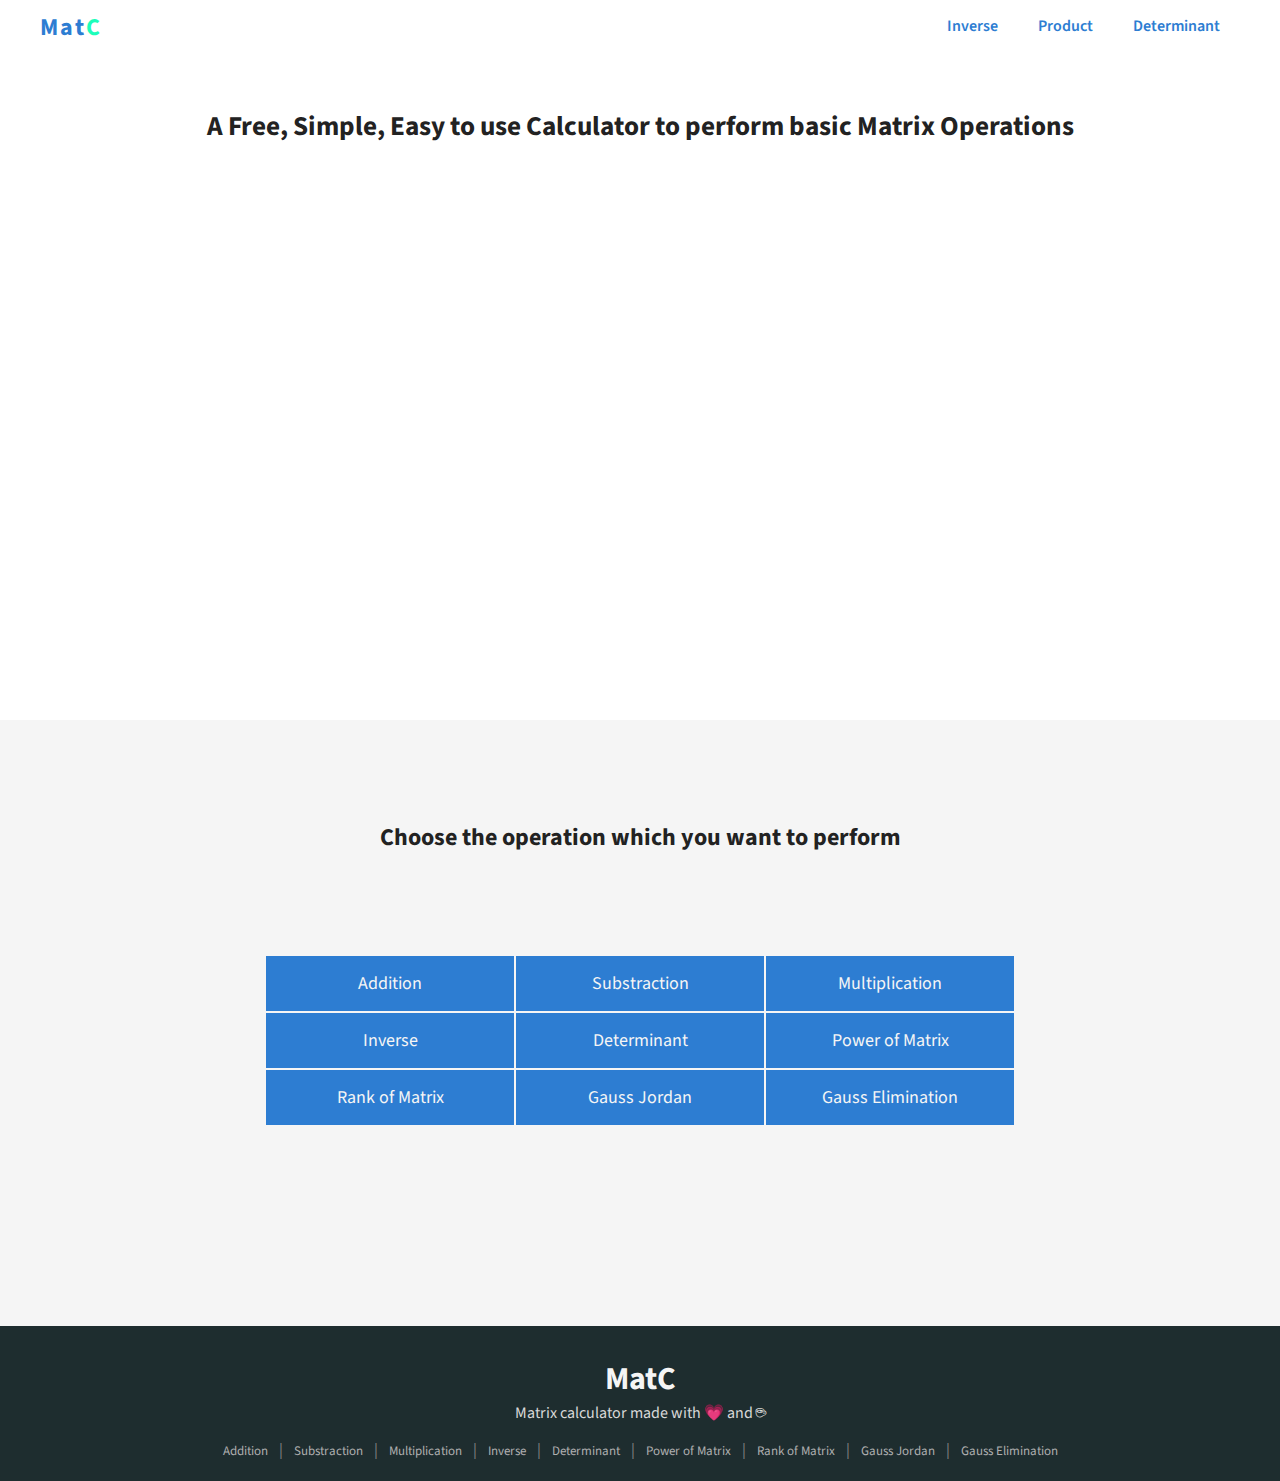
==== index.html @ 2323e3bf "Update index.html" ====
<!DOCTYPE html>
<html lang="en">
<head>
    <meta charset="UTF-8">
    <meta http-equiv="X-UA-Compatible" content="IE=edge">
    <meta name="viewport" content="width=device-width, initial-scale=1.0">
    <link rel="stylesheet" href="css/style.css">
    <title>MatC | Calculator</title>
</head>
<body>
    
    <section class="header">
    <!-- ----- Navbar ----- -->

    <nav class="navbar">
        <div class="logo">
            <a href="#">Mat<span>C</span></a>
        </div>
        <div class="cal">
            <ul>
                <li><a href="#">Inverse</a></li>
                <li><a href="#">Product</a></li>
                <li><a href="#">Determinant</a></li>
            </ul>
        </div>
    </nav>
    
    <!-- ----- Navbar ----- -->
    
    

    <!-- ----- Header -----  -->
   
        <div class="head">
            <div class="matc">
                <img src="images/matc.png" alt="">
            </div>
            <h2>A Free, Simple, Easy to use  Calculator to perform basic Matrix Operations</h2>
        </div>
        
        
    </section>


    <!-- ----- Header -----  -->


    <!-- ----- options -----  -->


    <div class="options">
        <h2>Choose the operation which you want to perform</h2>
        <div class="choose">
                <a href="https://danish0929x.github.io/MatC/add-substract/">Addition</a>
                <a href="https://danish0929x.github.io/MatC/add-substract/">Substraction</a>
                <a href="#">Multiplication</a>
                <a href="#">Inverse</a>
                <a href="#">Determinant</a>
                <a href="#">Power of Matrix</a>
                <a href="#">Rank of Matrix</a>
                <a href="#">Gauss Jordan</a>
                <a href="#">Gauss Elimination</a>
        </div>
    </div>





    <!-- ----- options -----  -->



    <!-- ----- Footer -----  -->
    <div class="footer">
        <div class="footer-name">
            <h4>MatC</h4>
            <p>Matrix calculator made with 💗 and ☕</p>
        </div>

        <div class="footer-content">
            <span><a href="https://danish0929x.github.io/MatC/add-substract/">Addition</a> </span><span>|</span>
            <span><a href="https://danish0929x.github.io/MatC/add-substract/">Substraction</a> </span><span>|</span>
            <span><a href="#">Multiplication</a> </span><span>|</span>
            <span><a href="#">Inverse</a> </span><span>|</span>
            <span><a href="#">Determinant</a> </span><span>|</span>
            <span><a href="#">Power of Matrix</a> </span><span>|</span>
            <span><a href="#">Rank of Matrix</a> </span><span>|</span>
            <span><a href="#">Gauss Jordan</a> </span><span>|</span>
            <span><a href="#">Gauss Elimination</a> </span>
        </div>
    </div>


    <!-- ----- Footer-----  -->


















    

<script src="js/script.js"></script>

</body>
</html>
---- css/style.css ----
@import url('https://fonts.googleapis.com/css2?family=Source+Sans+Pro:wght@300;400;600;700;900&display=swap');

*{
    padding: 0;
    margin: 0;
    box-sizing: border-box;
    font-family: 'Source Sans Pro', sans-serif;
}

a{
    text-decoration: none;
}

li{
    list-style: none;
}

 /* -----Navbar-----  */

 .navbar{
     width: 100%;
     display: flex;
     flex-direction: row;
     justify-content: space-between;
     background-color: transparent;
 }

 .navbar .logo{
     padding: 10px 40px;
 }

 .navbar .logo a{
     font-size: 1.5rem;
     font-weight: 700;
     letter-spacing: 2px;
     color: #2d7dd2;
 }

 .navbar .logo a span{
     color: #1cfeba;
 }

 .cal ul{
     padding: 15px 40px;
     display: flex;
     flex-direction: row;
     justify-content: space-between;
 }

 .cal ul li{
     margin: 0px 20px;
     position: relative;
 }



  .cal ul li:after {
     position: absolute;
     content: '';
     height: 1.5px;
     bottom: -4px; 
     margin: 0 auto;
     left: 0;
     right: 0;
     width: 0%;
     background: #2d7dd2;
     -o-transition:.4s;
     -ms-transition:.4s;
     -moz-transition:.4s;
     -webkit-transition:.4s;
     transition:.4s;
 }
  

  /* optional hover classes used with anmiation */
   .cal ul li:hover:after {
       width: 80%;
       background: #2d7dd2;
 }

 .cal ul li a{
    font-size: 1rem;
    font-weight: 600;
    color: #2d7dd2;
 }

 .cal ul li:hover a{
     color: #2969ad;
 }

 .navbar.sticky {
     position: fixed;
     top: 0;
     left: 0; right: 0;
     background-color: #f5f5f5;
     box-shadow: rgba(50, 50, 93, 0.25) 0px 2px 5px -1px, rgba(0, 0, 0, 0.3) 0px 1px 3px -1px;
     z-index: 10000;
 }


 @media screen and (max-width: 600px) and (min-width: 400px){  
     .navbar .logo{
         padding: 10px 20px;
     }

     .cal ul{
         padding: 15px 10px;
     }

     .cal ul li{
         margin: 0px 10px;
     }


  }

  @media screen and (max-width: 400px){
    .cal{
        display: none;
    }
  }




 /* -----Navbar-----  */





 /* -----Header-----  */

  .header{
      width: 100%;
      height: 80vh;
      background-image: url(../images/bg.jpg);
      background-size: cover;
      background-position: 0%;
      align-items: center;
      transition: 0.5s;
      
  }

  .head{
      margin: auto;
      display: flex;
      flex-direction: column;
           
  }

  .head h2{
      margin: auto;
      margin-top: 30px;
      padding: 0px 20px;
      color: #222;
      font-size: 1.7rem;
      text-align: center;
  }

  .matc{
      margin-top: 20px;
      width: 40%;
      margin: auto;
  }

  .matc img{
      width: 100%;
      transition: 0.6s;
  }

  .matc img:hover{
      transform: translateY(10px);
  }



  @media screen and (max-width: 1000px) and (min-width: 600px){  
    .matc{
        margin-top: 25px;
        width: 70%;
    } 
  }

  @media screen and (max-width: 600px) and (min-width: 300px){
    .matc{
        margin-top: 50px;
        width: 80%;
    } 
  }

  @media screen and (max-width: 300px){
    .matc{
        margin-top: 60px;
        width: 90%;
    } 
  }

 /* -----Header-----  */


 
  /* ----options-----  */

  .options{
      padding: 100px 50px;
      background-color: #f5f5f5;
      text-align: center;
  }

  .options h2{
      font-size: 1.5rem;
      color: #222;
    }


  .choose{
    margin: 100px 0;
    display: grid;
    justify-content: center;
    grid-template-columns: 250px 250px 250px;
    background-color: #f5f5f5
    
  }

  .choose a{
    background-color: #2d7dd2;
    color: #f5f5f5;
    margin: 1px;
    padding: 15px 20px;
    font-size: 18px;
    text-align: center;
    transition: 0.3s ease-in-out;
  }

  .choose a:hover{
      background-color: #1cfeba;
      color: #2d7dd2;
      box-shadow: rgba(0, 0, 0, 0.35) 0px -50px 36px -28px inset;
      }

  @media screen and (max-width: 787px) and (min-width: 500px){
      .choose{
        grid-template-columns: 225px 225px;
      }

      .choose a{

        padding: 10px 15px;

      }

  }

  @media screen and (max-width: 500px){
    .choose{
        grid-template-columns: 225px;
      }

      .choose a{

        padding: 10px 15px;

      }
      .options h2{
        font-size: 1rem;
        color: #222;
      }
      .options{
        padding: 50px 10px;
        background-color: #f5f5f5;
        text-align: center;
    }

  }



  /* ----options-----  */








  /* ----- Footer -----  */

  .footer{
      background-color: #1E2D2F;
      padding: 20px 20px;
      text-align: center;
  }

  .footer-name{
      margin-top: 10px;
  }

  .footer-name h4{
      font-size: 2rem;
      color: #f5f5f5;
  }
  .footer-name p{
      font-size: 1rem;
      color: #d8d8d8;
  }

  .footer-content{
      margin-top: 15px;
      color: #868686;
      
  }

  .footer-content span{
      margin: 4px;
  }

  .footer-content span a{
    color: #afafaf;
    font-size: 13px;
  }

  @media screen and (max-width: 400px){
    .footer-name h4{
        font-size: 1.7rem;
    }
    .footer-name p{
        font-size: 0.8rem;
    }
    .footer{
        padding: 20px 10px;
    }
    .footer-content span{
        margin: 2px;
    }
  
    .footer-content span a{
      font-size: 10px;
  }
  }





  /* ----- Footer -----  */
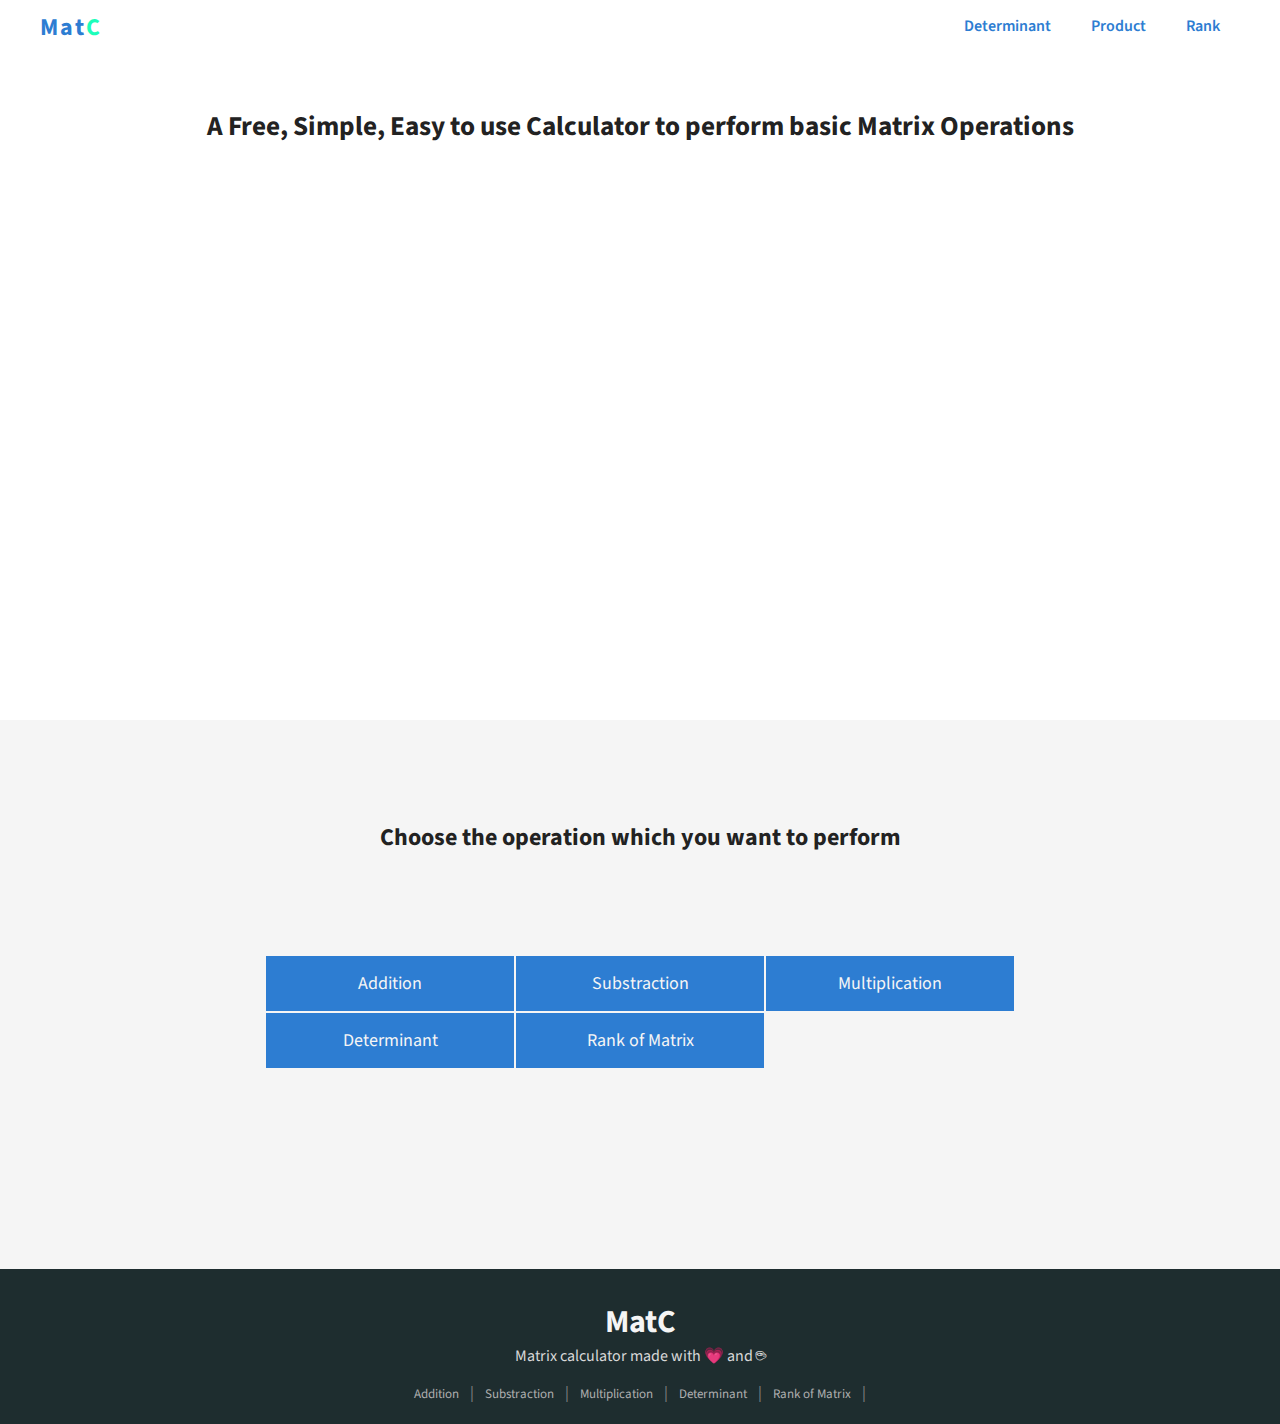
==== commit a8aafe02: "Update index.html" ====
--- a/index.html
+++ b/index.html
@@ -18,9 +18,9 @@
         </div>
         <div class="cal">
             <ul>
-                <li><a href="#">Inverse</a></li>
-                <li><a href="#">Product</a></li>
-                <li><a href="#">Determinant</a></li>
+                <li><a href="https://danish0929x.github.io/MatC/determinant/">Determinant</a></li>
+                <li><a href="https://danish0929x.github.io/MatC/multiply/">Product</a></li>
+                <li><a href="https://danish0929x.github.io/MatC/rankofmatrix/">Rank</a></li>
             </ul>
         </div>
     </nav>
@@ -53,13 +53,9 @@
         <div class="choose">
                 <a href="https://danish0929x.github.io/MatC/add-substract/">Addition</a>
                 <a href="https://danish0929x.github.io/MatC/add-substract/">Substraction</a>
-                <a href="#">Multiplication</a>
-                <a href="#">Inverse</a>
-                <a href="#">Determinant</a>
-                <a href="#">Power of Matrix</a>
-                <a href="#">Rank of Matrix</a>
-                <a href="#">Gauss Jordan</a>
-                <a href="#">Gauss Elimination</a>
+                <a href="https://danish0929x.github.io/MatC/multiply/">Multiplication</a>
+                <a href="https://danish0929x.github.io/MatC/determinant/">Determinant</a>
+                <a href="https://danish0929x.github.io/MatC/rankofmatrix/">Rank of Matrix</a>
         </div>
     </div>
 
@@ -81,13 +77,9 @@
         <div class="footer-content">
             <span><a href="https://danish0929x.github.io/MatC/add-substract/">Addition</a> </span><span>|</span>
             <span><a href="https://danish0929x.github.io/MatC/add-substract/">Substraction</a> </span><span>|</span>
-            <span><a href="#">Multiplication</a> </span><span>|</span>
-            <span><a href="#">Inverse</a> </span><span>|</span>
-            <span><a href="#">Determinant</a> </span><span>|</span>
-            <span><a href="#">Power of Matrix</a> </span><span>|</span>
-            <span><a href="#">Rank of Matrix</a> </span><span>|</span>
-            <span><a href="#">Gauss Jordan</a> </span><span>|</span>
-            <span><a href="#">Gauss Elimination</a> </span>
+            <span><a href="https://danish0929x.github.io/MatC/multiply/">Multiplication</a> </span><span>|</span>
+            <span><a href="https://danish0929x.github.io/MatC/determinant/">Determinant</a> </span><span>|</span>
+            <span><a href="https://danish0929x.github.io/MatC/rankofmatrix/">Rank of Matrix</a> </span><span>|</span>
         </div>
     </div>
 
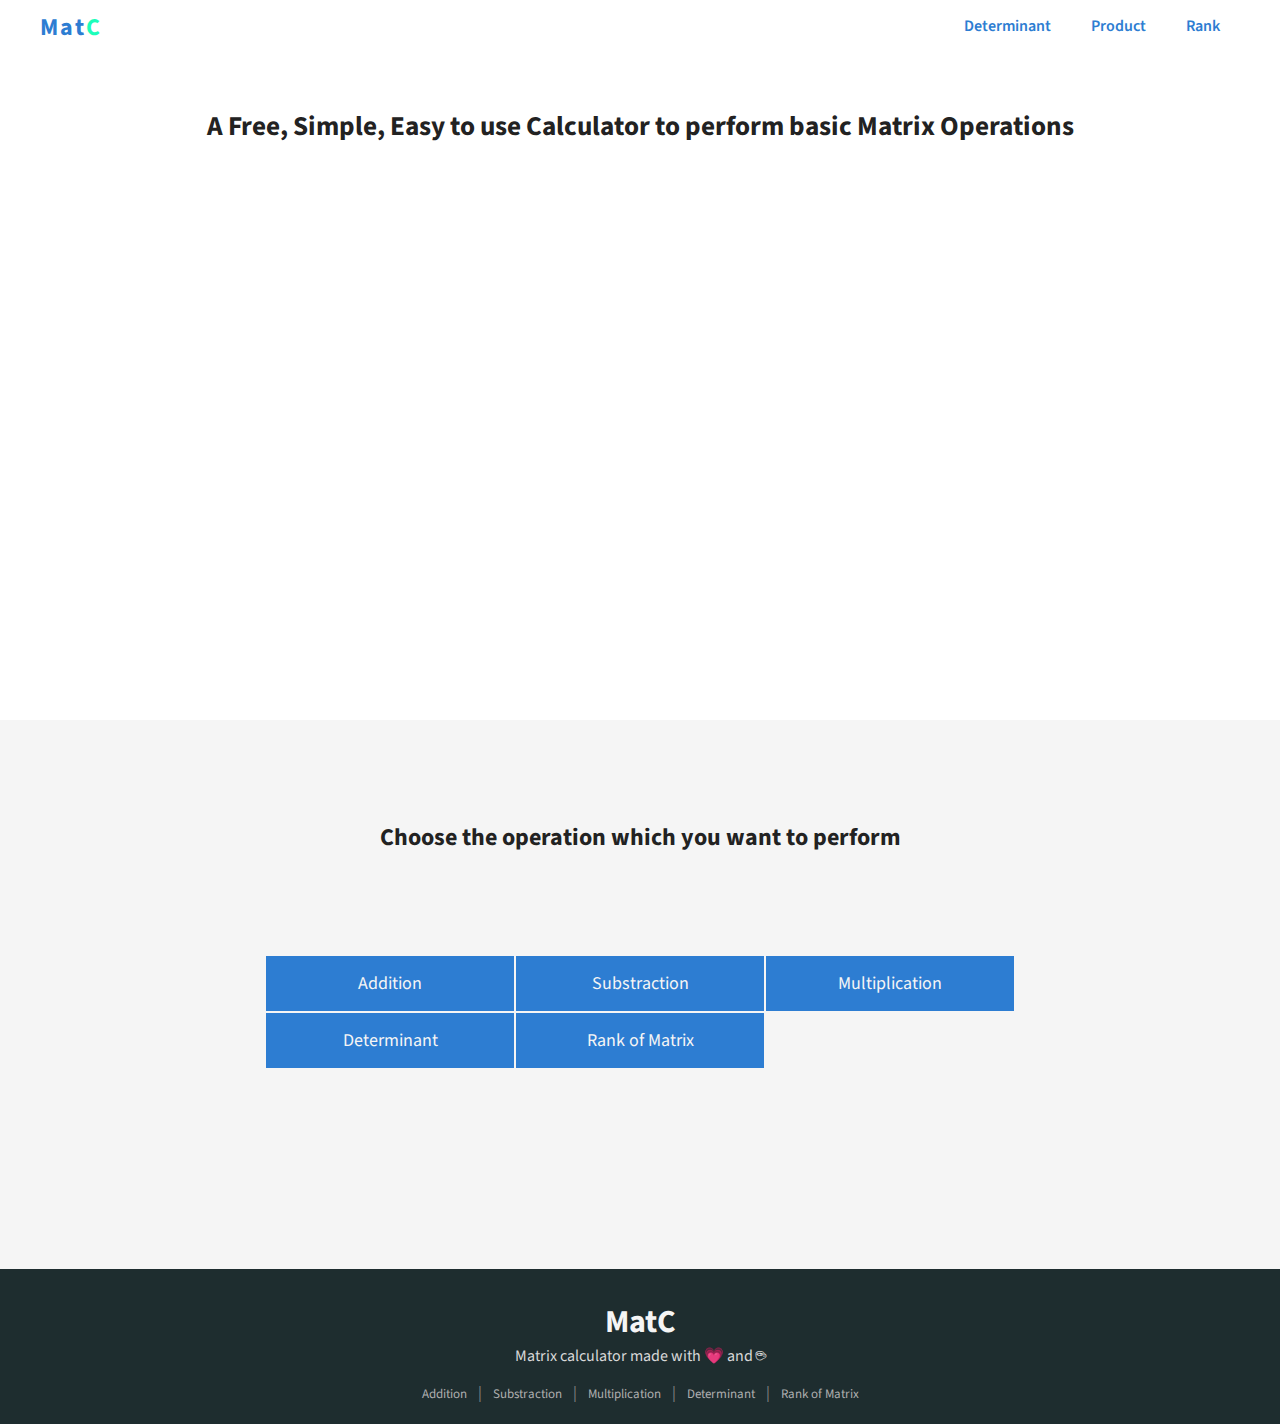
==== commit b1aeed00: "Update index.html" ====
--- a/index.html
+++ b/index.html
@@ -79,7 +79,7 @@
             <span><a href="https://danish0929x.github.io/MatC/add-substract/">Substraction</a> </span><span>|</span>
             <span><a href="https://danish0929x.github.io/MatC/multiply/">Multiplication</a> </span><span>|</span>
             <span><a href="https://danish0929x.github.io/MatC/determinant/">Determinant</a> </span><span>|</span>
-            <span><a href="https://danish0929x.github.io/MatC/rankofmatrix/">Rank of Matrix</a> </span><span>|</span>
+            <span><a href="https://danish0929x.github.io/MatC/rankofmatrix/">Rank of Matrix</a> </span>
         </div>
     </div>
 
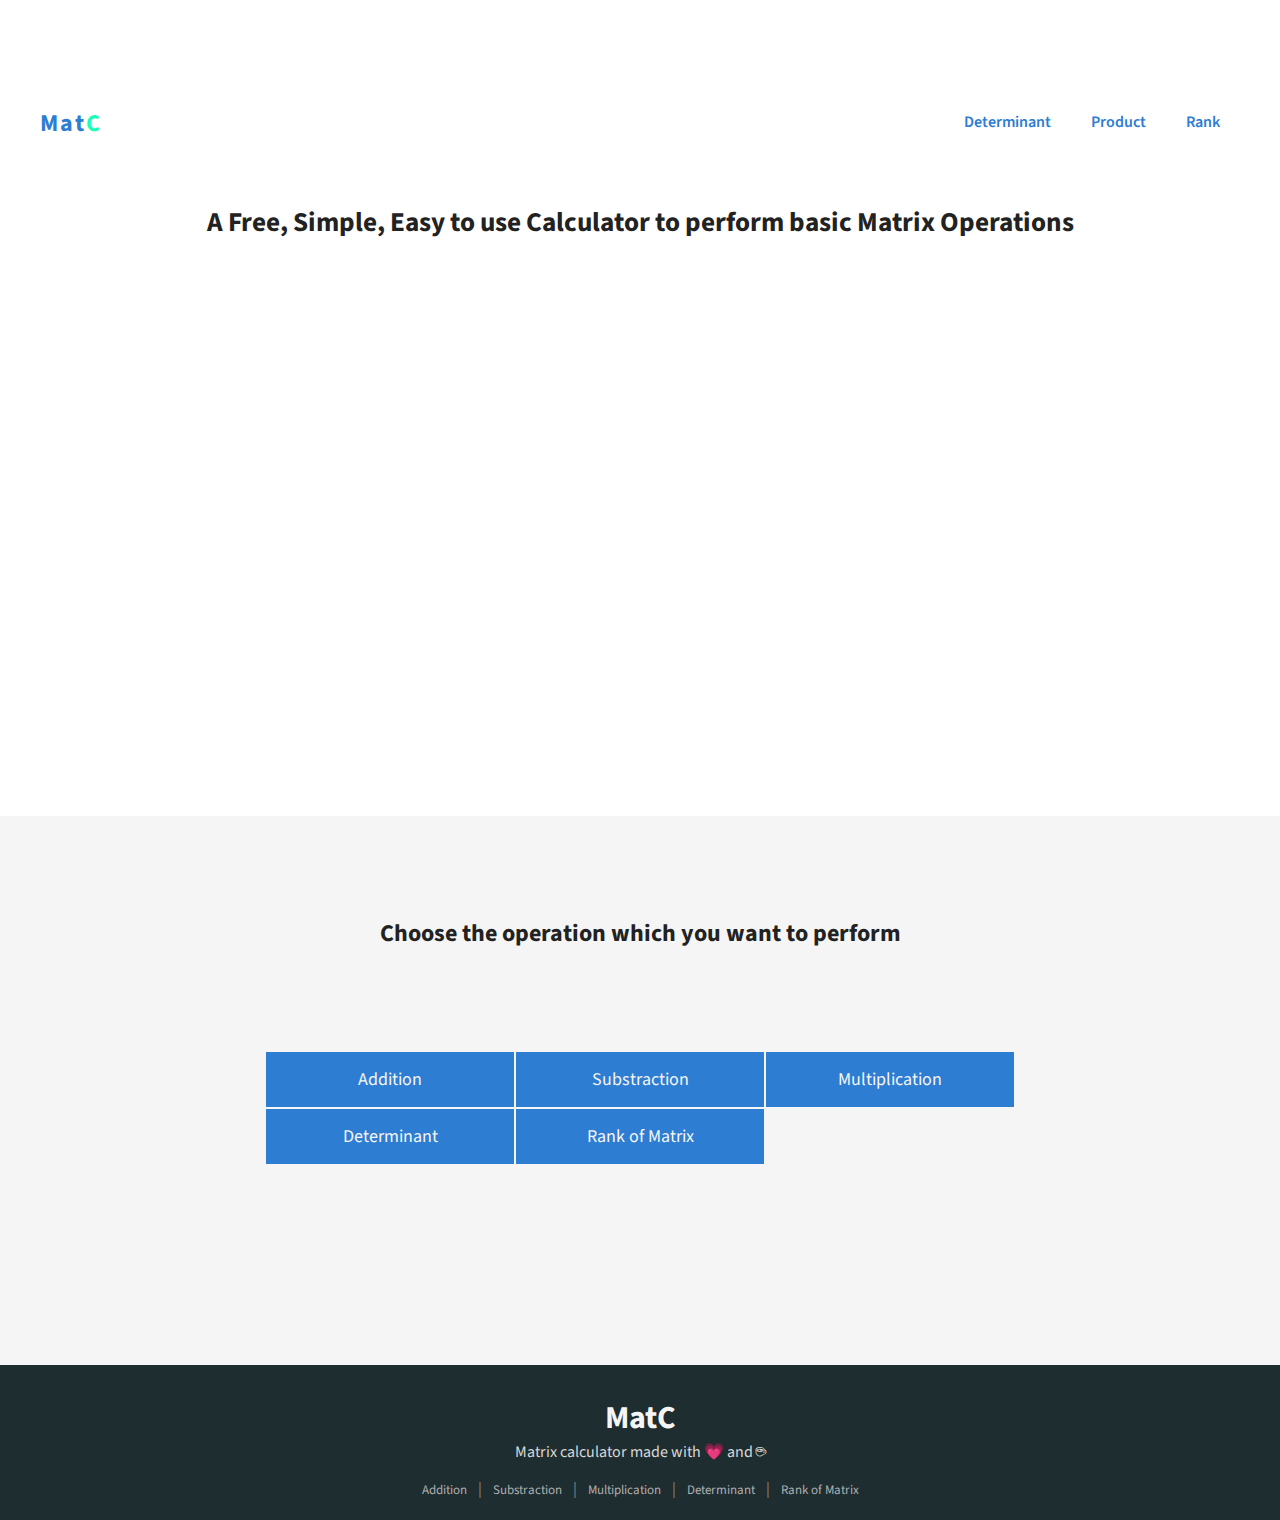
==== commit 00458ee4: "Update index.html" ====
--- a/index.html
+++ b/index.html
@@ -6,6 +6,8 @@
     <meta name="viewport" content="width=device-width, initial-scale=1.0">
     <link rel="stylesheet" href="css/style.css">
     <title>MatC | Calculator</title>
+    <iframe data-aa='1951365' src='//ad.a-ads.com/1951365?size=728x90' style='width:728px; height:90px; border:0px; padding:0; overflow:hidden; background-color: transparent;'></iframe>
+
 </head>
 <body>
     
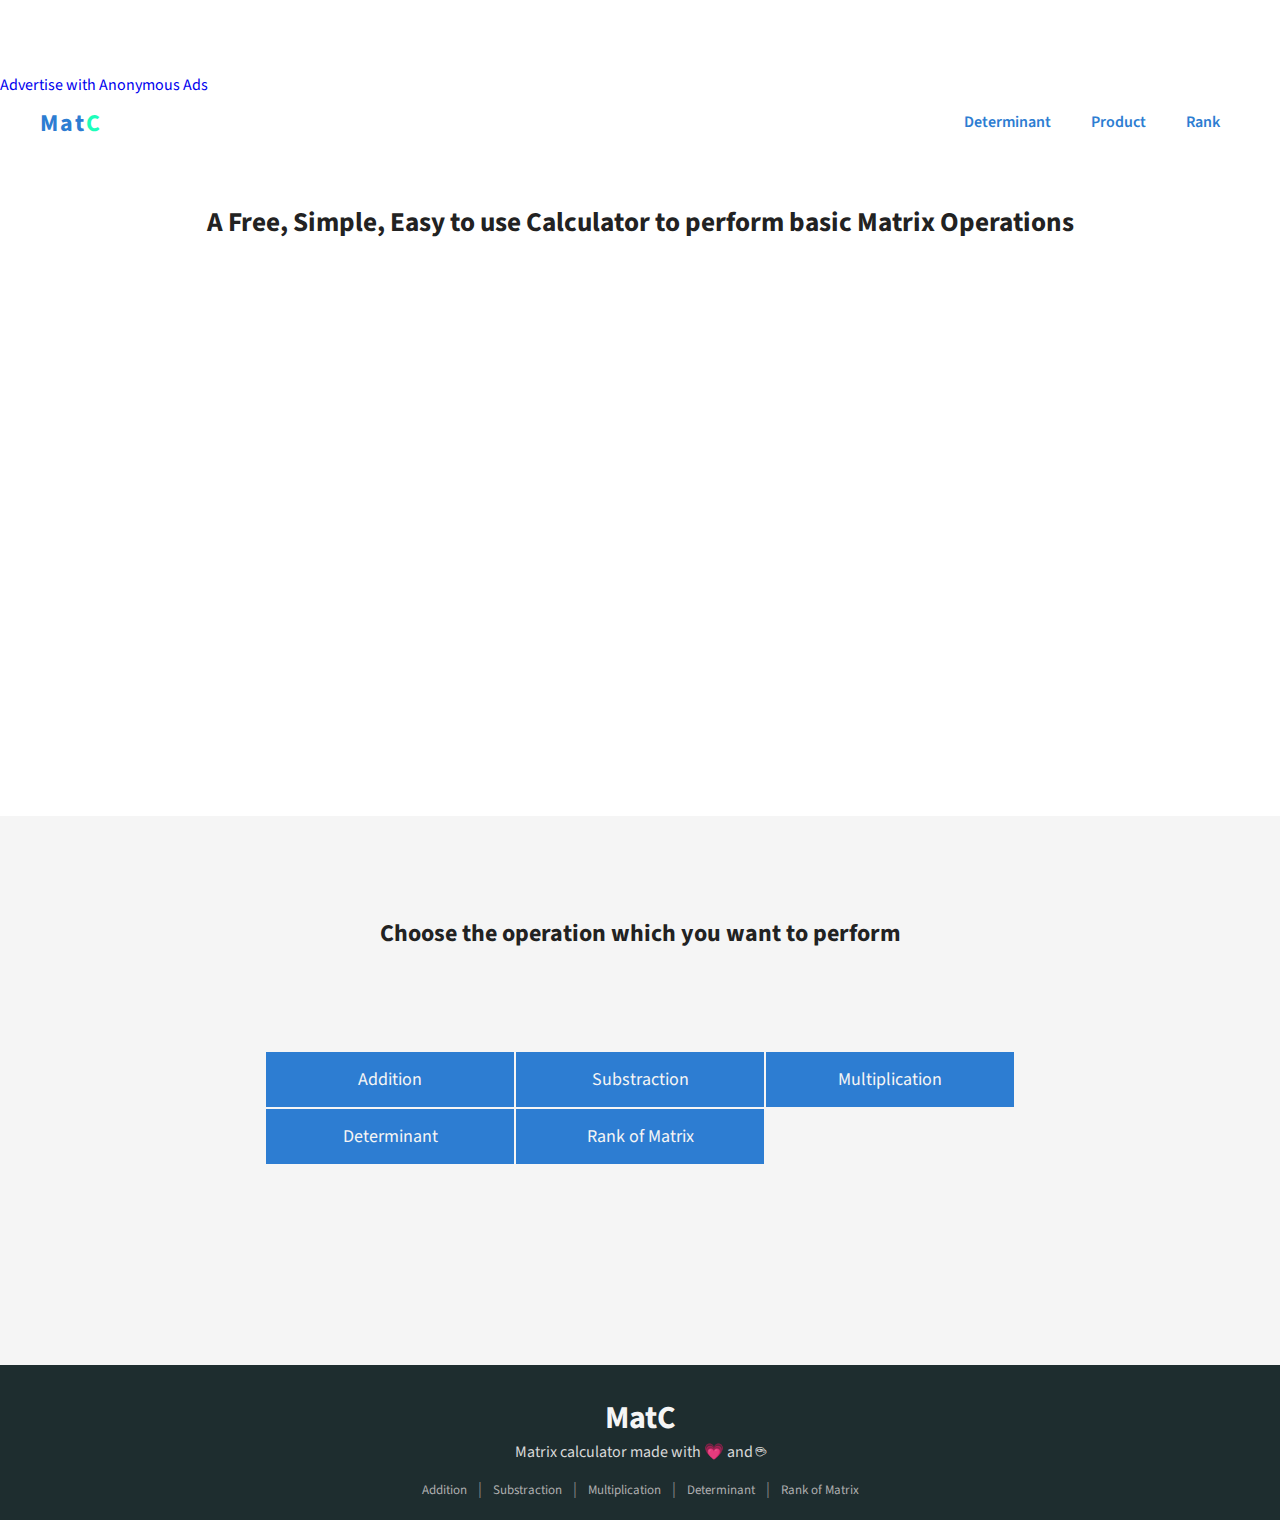
==== commit 8188feae: "Update index.html" ====
--- a/index.html
+++ b/index.html
@@ -6,6 +6,7 @@
     <meta name="viewport" content="width=device-width, initial-scale=1.0">
     <link rel="stylesheet" href="css/style.css">
     <title>MatC | Calculator</title>
+    <a href="https://a-ads.com?partner=1951365">Advertise with Anonymous Ads</a>
     <iframe data-aa='1951365' src='//ad.a-ads.com/1951365?size=728x90' style='width:728px; height:90px; border:0px; padding:0; overflow:hidden; background-color: transparent;'></iframe>
 
 </head>
